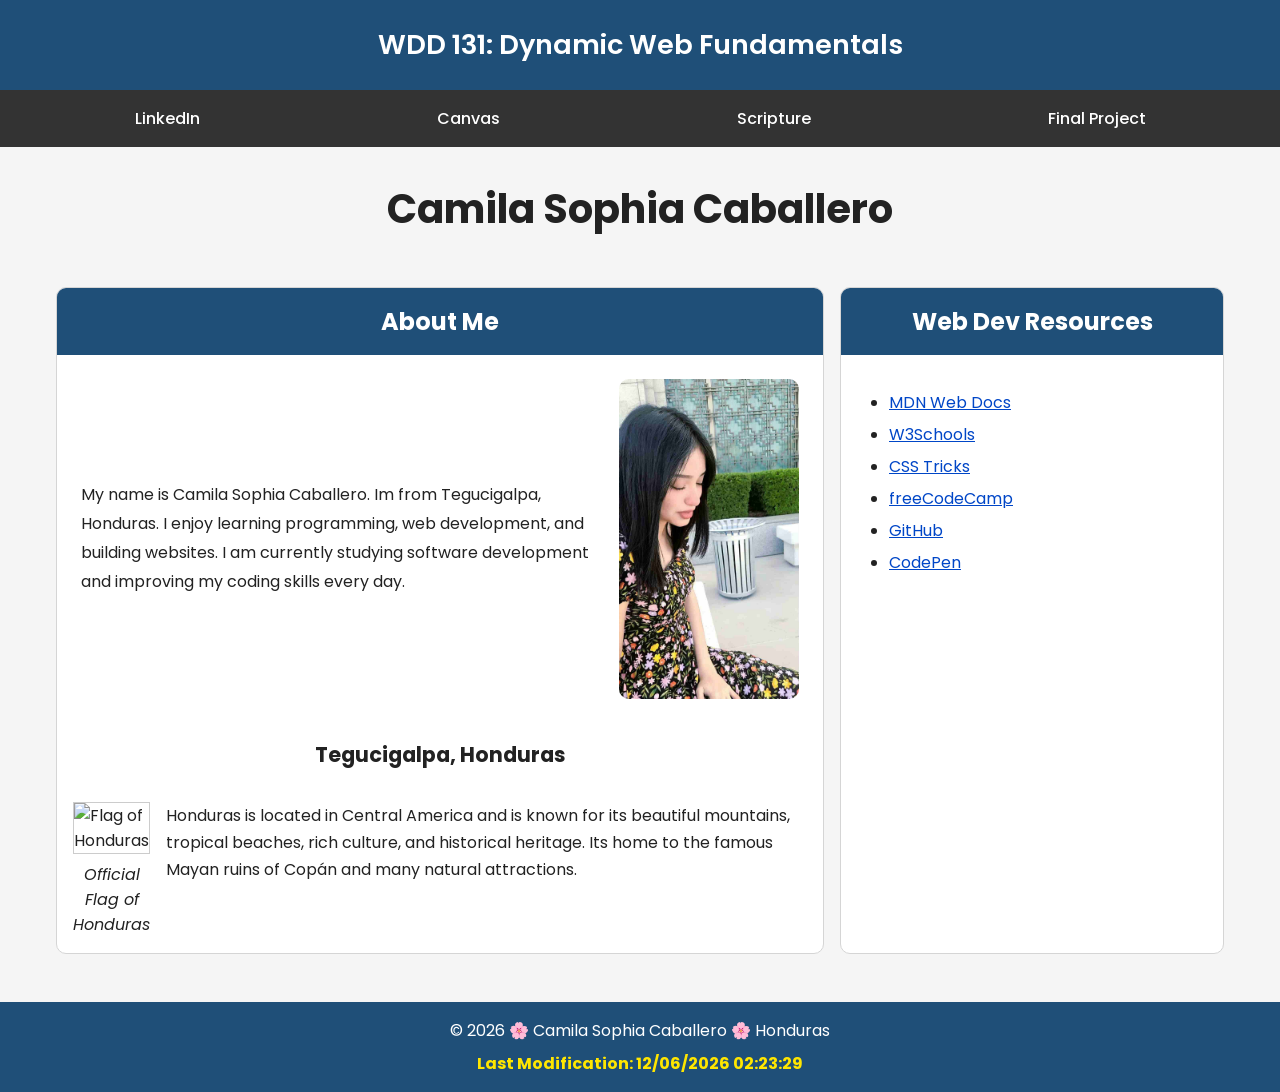
==== index.html @ 95eed08c "Add initial project files including images, HTML, JavaScript, and CSS" ====
<!doctype html>
<html lang="en">
  <head>
    <meta charset="UTF-8" />
    <meta name="viewport" content="width=device-width, initial-scale=1.0" />

    <title>WDD 131 - Dynamic Web Fundamentals - Camila Sophia Caballero</title>

    <meta
      name="description"
      content="WDD 131 - Dynamic Web Fundamentals. Camila Sophia Caballero. Personal home page with web development resources and information about Honduras."
    />

    <meta name="author" content="Camila Sophia Caballero" />

    <link rel="stylesheet" href="styles/base.css" />

    <link rel="preconnect" href="https://fonts.googleapis.com" />
    <link rel="preconnect" href="https://fonts.gstatic.com" crossorigin />
    <link
      href="https://fonts.googleapis.com/css2?family=Poppins:wght@300;400;600;700&display=swap"
      rel="stylesheet"
    />

    <script src="scripts/getdates.js" defer></script>
  </head>

  <body>
    <header>
      <span id="course-title">WDD 131: Dynamic Web Fundamentals</span>

      <nav>
        <a href="https://www.linkedin.com/" target="_blank">LinkedIn</a>
        <a href="https://byupw.instructure.com/" target="_blank">Canvas</a>
        <a
          href="https://www.churchofjesuschrist.org/study/scriptures"
          target="_blank"
          >Scripture</a
        >
        <a href="#">Final Project</a>
      </nav>
    </header>

    <h1>Camila Sophia Caballero</h1>

    <main>
      <section class="card">
        <h2>About Me</h2>

        <div class="about-content">
          <p>
            My name is Camila Sophia Caballero. Im from Tegucigalpa, Honduras. I
            enjoy learning programming, web development, and building websites.
            I am currently studying software development and improving my coding
            skills every day.
          </p>

          <img src="images/profile.jpg" alt="Camila Sophia Caballero" />
        </div>

        <h3>Tegucigalpa, Honduras</h3>

        <div class="country-content">
          <figure>
            <img src="images/hondurasflag.png" alt="Flag of Honduras" />
            <figcaption>Official Flag of Honduras</figcaption>
          </figure>

          <p>
            Honduras is located in Central America and is known for its
            beautiful mountains, tropical beaches, rich culture, and historical
            heritage. Its home to the famous Mayan ruins of Copán and many
            natural attractions.
          </p>
        </div>
      </section>

      <section class="card">
        <h2>Web Dev Resources</h2>

        <ul>
          <li>
            <a href="https://developer.mozilla.org/" target="_blank"
              >MDN Web Docs</a
            >
          </li>
          <li>
            <a href="https://www.w3schools.com/" target="_blank">W3Schools</a>
          </li>
          <li>
            <a href="https://css-tricks.com/" target="_blank">CSS Tricks</a>
          </li>
          <li>
            <a href="https://www.freecodecamp.org/" target="_blank"
              >freeCodeCamp</a
            >
          </li>
          <li><a href="https://github.com/" target="_blank">GitHub</a></li>
          <li><a href="https://codepen.io/" target="_blank">CodePen</a></li>
        </ul>
      </section>
    </main>

    <footer>
      <p>
        &copy; <span id="currentyear"></span>
        🌸 Camila Sophia Caballero 🌸 Honduras
      </p>

      <p id="lastModified"></p>
    </footer>
  </body>
</html>
---- styles/base.css ----
* {
  margin: 0;
  padding: 0;
  box-sizing: border-box;
}

body {
  font-family: "Poppins", sans-serif;
  background-color: #f5f5f5;
  color: #222;
}

header {
  background-color: #1f4f78;
}

#course-title {
  display: block;
  color: white;
  text-align: center;
  font-size: 1.7rem;
  font-weight: 600;
  padding: 1.5rem;
}

nav {
  display: flex;
  justify-content: space-around;
  background-color: #333;
  padding: 1rem;
}

nav a {
  color: white;
  text-decoration: none;
  font-weight: 500;
  transition: 0.3s;
}

nav a:hover {
  color: #ffd700;
}

h1 {
  text-align: center;
  margin: 2rem 0;
  font-size: 2.5rem;
}

main {
  max-width: 1200px;
  margin: 0 auto 2rem auto;
  display: grid;
  grid-template-columns: 2fr 1fr;
  gap: 1rem;
  padding: 1rem;
}

.card {
  background-color: white;
  border: 1px solid #d5d5d5;
  border-radius: 10px;
  overflow: hidden;
}

.card h2 {
  background-color: #1f4f78;
  color: white;
  text-align: center;
  padding: 1rem;
}

.about-content {
  display: flex;
  gap: 1rem;
  align-items: center;
  padding: 1.5rem;
}

.about-content img {
  width: 180px;
  height: auto;
  border-radius: 10px;
}

.about-content p {
  line-height: 1.8;
}

h3 {
  text-align: center;
  margin: 1rem;
  font-size: 1.3rem;
}

.country-content {
  display: flex;
  gap: 1rem;
  padding: 1rem;
}

.country-content img {
  width: 150px;
  border: 1px solid #ccc;
}

.country-content p {
  line-height: 1.7;
}

figcaption {
  text-align: center;
  font-style: italic;
  margin-top: 0.5rem;
}

.card ul {
  padding: 2rem;
  line-height: 2;
}

.card ul li {
  margin-left: 1rem;
}

.card ul a {
  color: #0046c7;
}

footer {
  background-color: #1f4f78;
  color: white;
  text-align: center;
  padding: 1rem;
}

#lastModified {
  color: #ffe600;
  font-weight: bold;
  margin-top: 0.5rem;
}

@media (max-width: 768px) {
  main {
    grid-template-columns: 1fr;
  }

  .about-content,
  .country-content {
    flex-direction: column;
    text-align: center;
  }

  nav {
    flex-direction: column;
    gap: 1rem;
    text-align: center;
  }
}
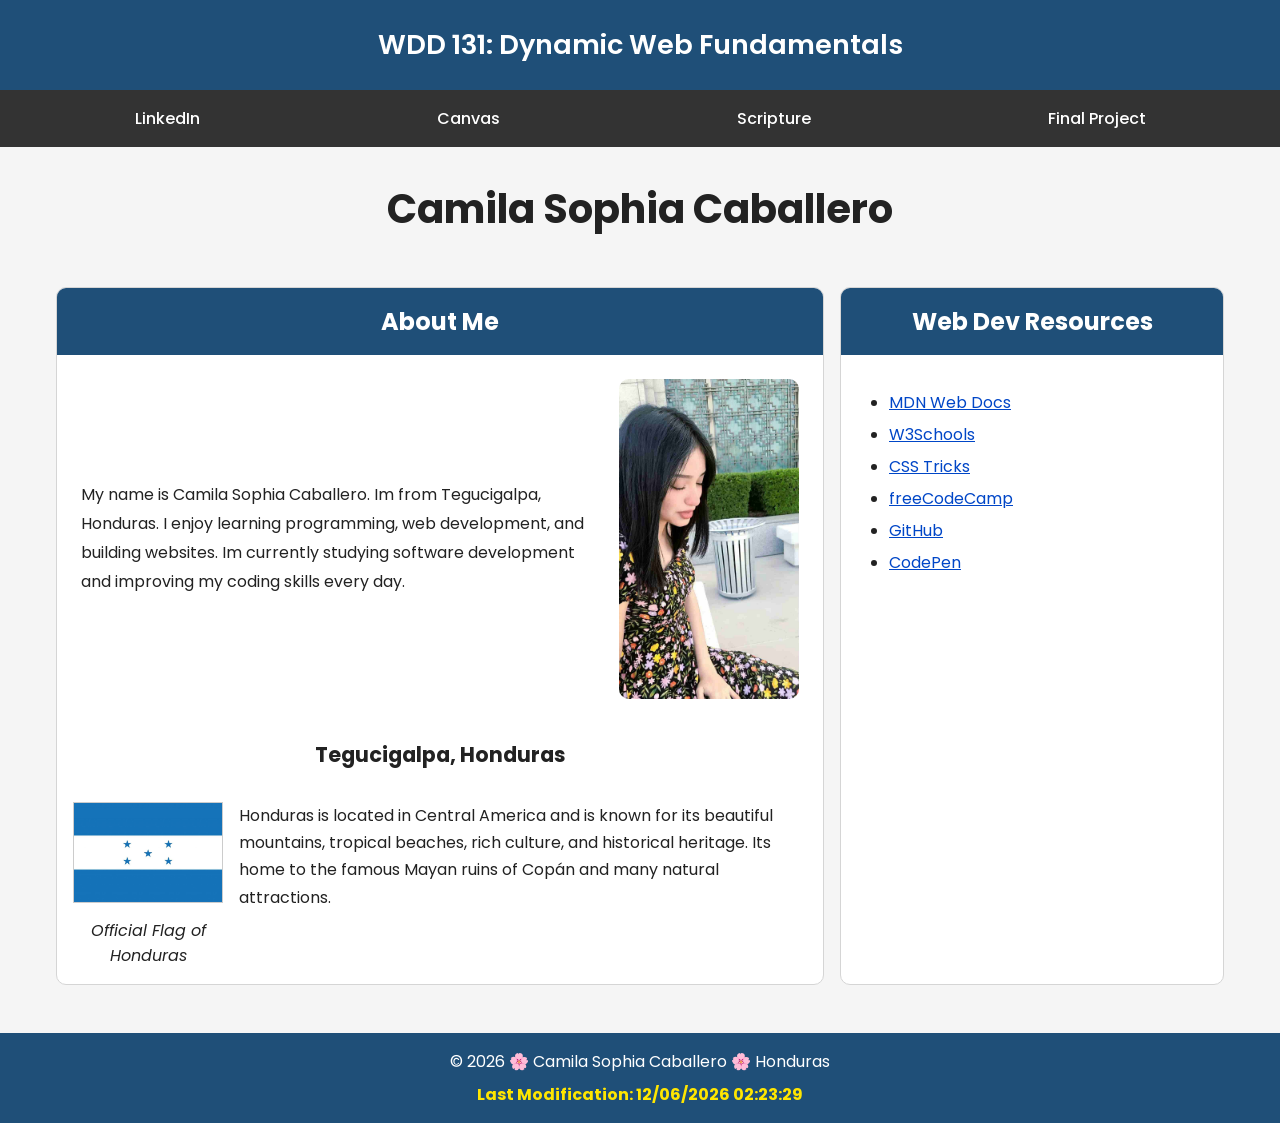
==== commit ea079638: "modified" ====
--- a/index.html
+++ b/index.html
@@ -51,7 +51,7 @@
           <p>
             My name is Camila Sophia Caballero. Im from Tegucigalpa, Honduras. I
             enjoy learning programming, web development, and building websites.
-            I am currently studying software development and improving my coding
+            Im currently studying software development and improving my coding
             skills every day.
           </p>
 
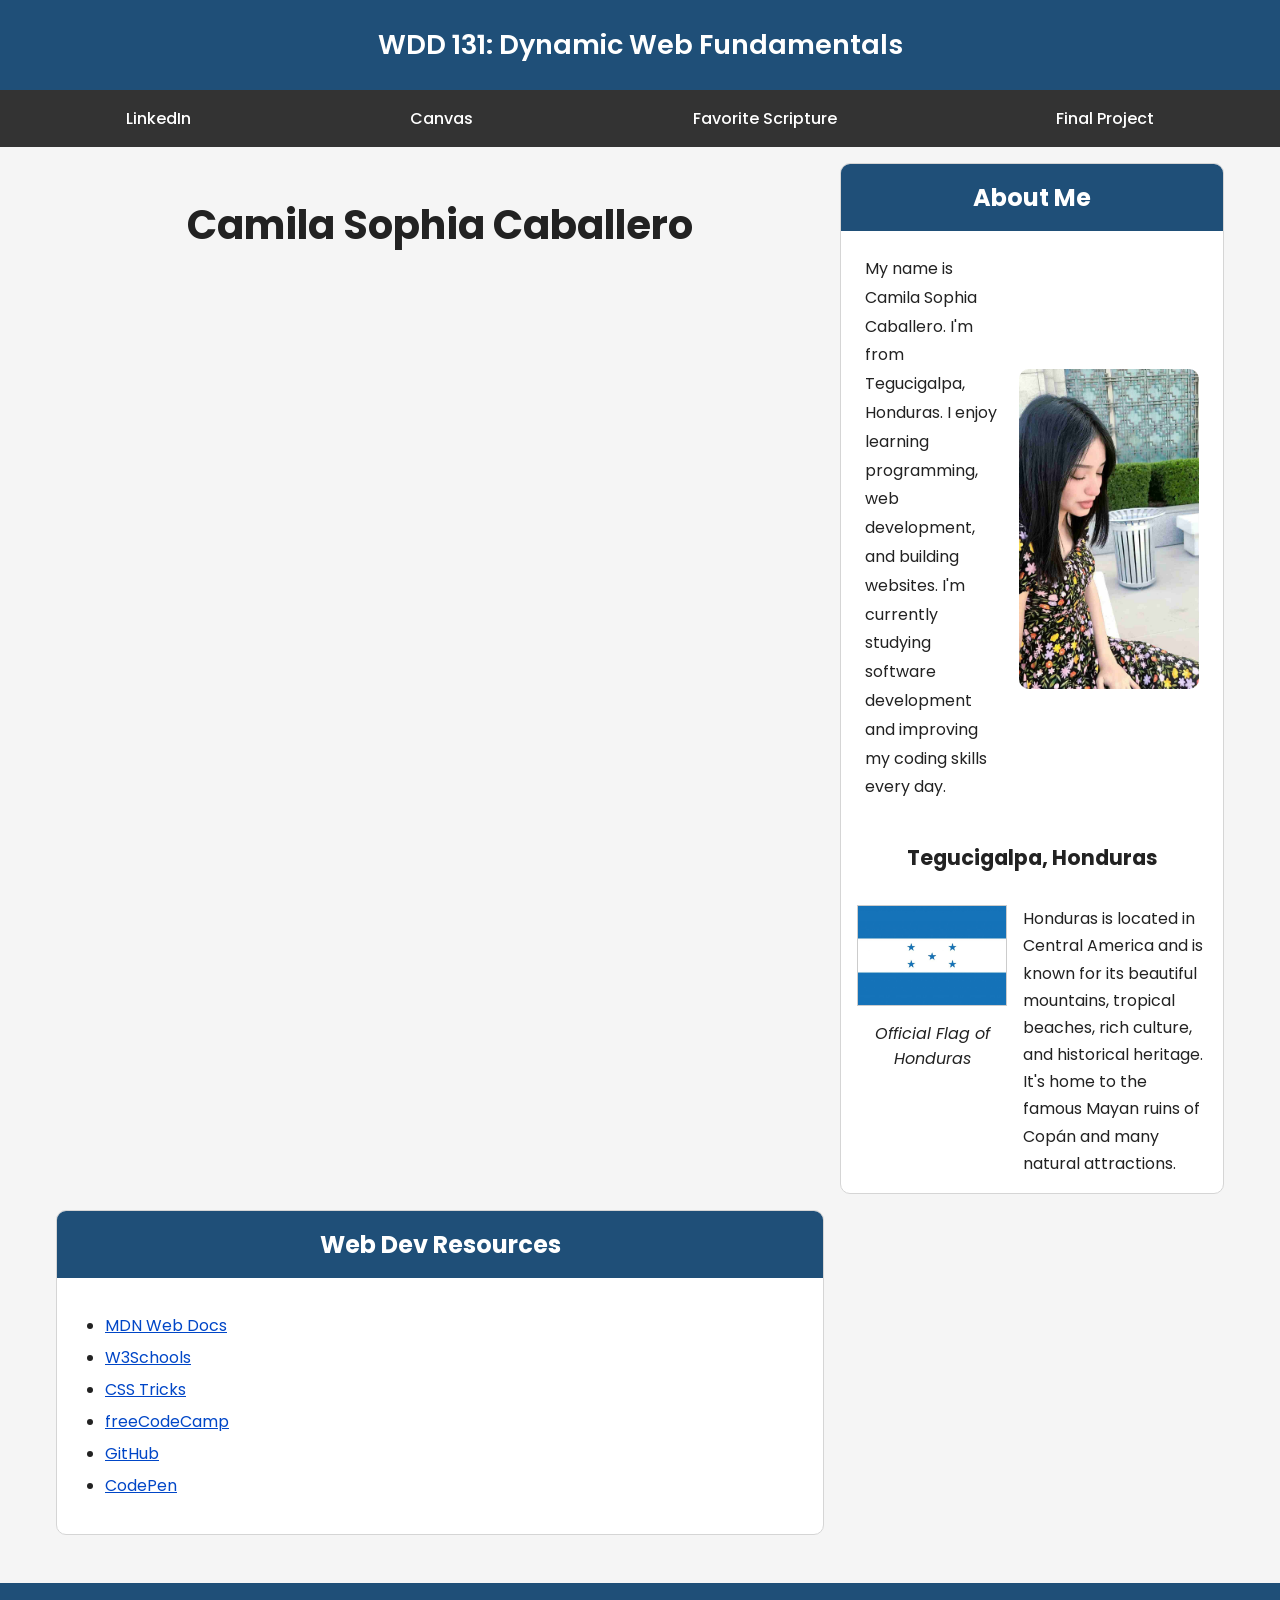
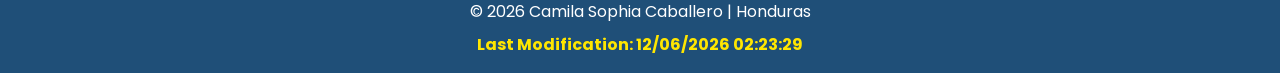
==== commit 4880c54c: "fixed" ====
--- a/index.html
+++ b/index.html
@@ -17,6 +17,7 @@
 
     <link rel="preconnect" href="https://fonts.googleapis.com" />
     <link rel="preconnect" href="https://fonts.gstatic.com" crossorigin />
+
     <link
       href="https://fonts.googleapis.com/css2?family=Poppins:wght@300;400;600;700&display=swap"
       rel="stylesheet"
@@ -31,28 +32,32 @@
 
       <nav>
         <a href="https://www.linkedin.com/" target="_blank">LinkedIn</a>
+
         <a href="https://byupw.instructure.com/" target="_blank">Canvas</a>
+
         <a
           href="https://www.churchofjesuschrist.org/study/scriptures"
           target="_blank"
-          >Scripture</a
         >
+          Favorite Scripture
+        </a>
+
         <a href="#">Final Project</a>
       </nav>
     </header>
 
-    <h1>Camila Sophia Caballero</h1>
+    <main>
+      <h1>Camila Sophia Caballero</h1>
 
-    <main>
       <section class="card">
         <h2>About Me</h2>
 
         <div class="about-content">
           <p>
-            My name is Camila Sophia Caballero. Im from Tegucigalpa, Honduras. I
-            enjoy learning programming, web development, and building websites.
-            Im currently studying software development and improving my coding
-            skills every day.
+            My name is Camila Sophia Caballero. I'm from Tegucigalpa, Honduras.
+            I enjoy learning programming, web development, and building
+            websites. I'm currently studying software development and improving
+            my coding skills every day.
           </p>
 
           <img src="images/profile.jpg" alt="Camila Sophia Caballero" />
@@ -62,14 +67,18 @@
 
         <div class="country-content">
           <figure>
-            <img src="images/hondurasflag.png" alt="Flag of Honduras" />
+            <img
+              src="images/hondurasflag.png"
+              alt="Official Flag of Honduras"
+            />
+
             <figcaption>Official Flag of Honduras</figcaption>
           </figure>
 
           <p>
             Honduras is located in Central America and is known for its
             beautiful mountains, tropical beaches, rich culture, and historical
-            heritage. Its home to the famous Mayan ruins of Copán and many
+            heritage. It's home to the famous Mayan ruins of Copán and many
             natural attractions.
           </p>
         </div>
@@ -80,23 +89,32 @@
 
         <ul>
           <li>
-            <a href="https://developer.mozilla.org/" target="_blank"
-              >MDN Web Docs</a
-            >
+            <a href="https://developer.mozilla.org/" target="_blank">
+              MDN Web Docs
+            </a>
           </li>
+
           <li>
-            <a href="https://www.w3schools.com/" target="_blank">W3Schools</a>
+            <a href="https://www.w3schools.com/" target="_blank"> W3Schools </a>
           </li>
+
           <li>
-            <a href="https://css-tricks.com/" target="_blank">CSS Tricks</a>
+            <a href="https://css-tricks.com/" target="_blank"> CSS Tricks </a>
           </li>
+
           <li>
-            <a href="https://www.freecodecamp.org/" target="_blank"
-              >freeCodeCamp</a
-            >
+            <a href="https://www.freecodecamp.org/" target="_blank">
+              freeCodeCamp
+            </a>
           </li>
-          <li><a href="https://github.com/" target="_blank">GitHub</a></li>
-          <li><a href="https://codepen.io/" target="_blank">CodePen</a></li>
+
+          <li>
+            <a href="https://github.com/" target="_blank"> GitHub </a>
+          </li>
+
+          <li>
+            <a href="https://codepen.io/" target="_blank"> CodePen </a>
+          </li>
         </ul>
       </section>
     </main>
@@ -104,7 +122,7 @@
     <footer>
       <p>
         &copy; <span id="currentyear"></span>
-        🌸 Camila Sophia Caballero 🌸 Honduras
+        Camila Sophia Caballero | Honduras
       </p>
 
       <p id="lastModified"></p>
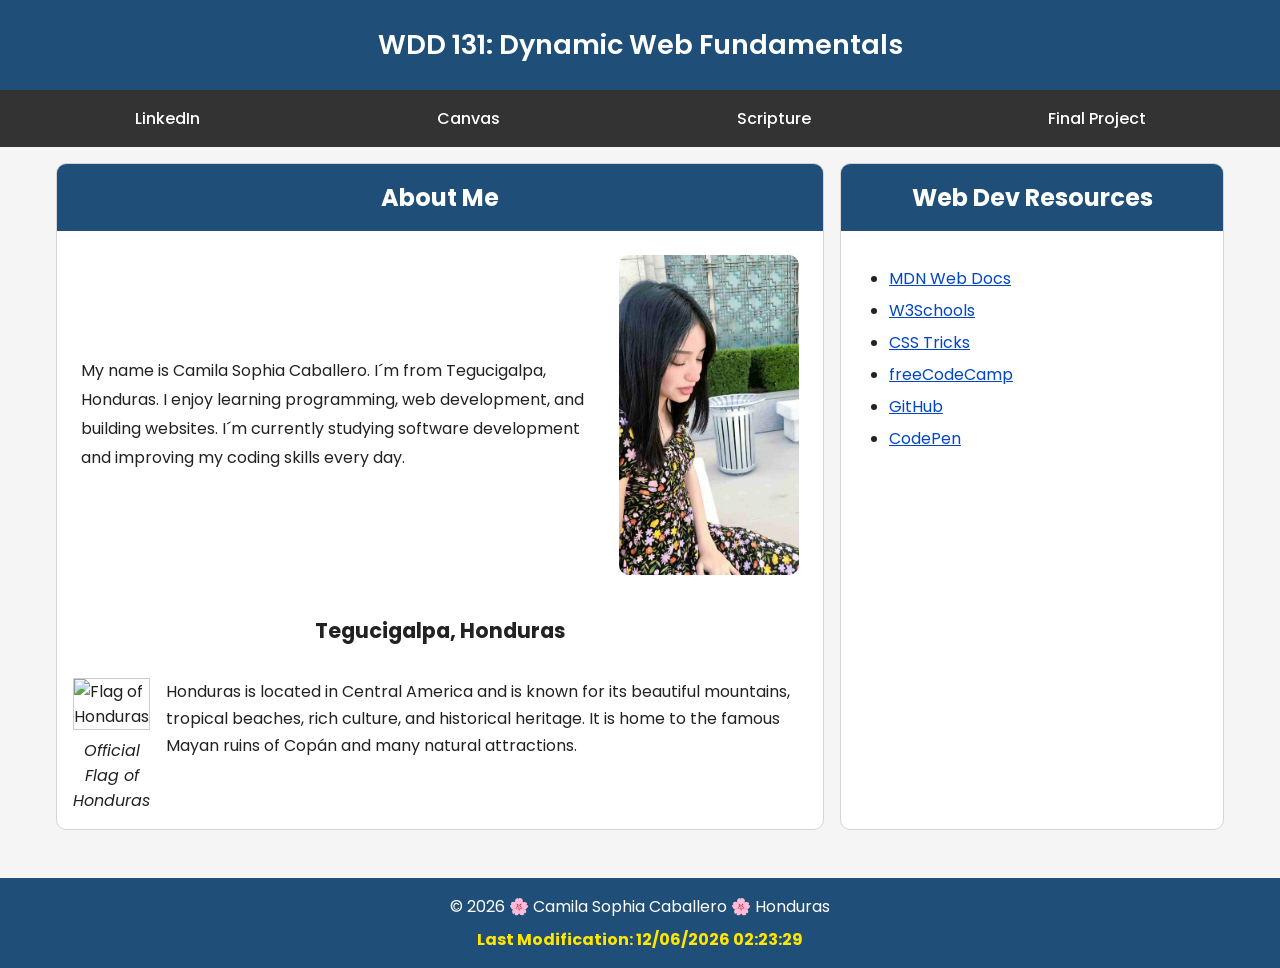
==== commit 5692ce0e: "Refactor main layout and adjust flex properties for better responsiveness" ====
--- a/index.html
+++ b/index.html
@@ -17,7 +17,6 @@
 
     <link rel="preconnect" href="https://fonts.googleapis.com" />
     <link rel="preconnect" href="https://fonts.gstatic.com" crossorigin />
-
     <link
       href="https://fonts.googleapis.com/css2?family=Poppins:wght@300;400;600;700&display=swap"
       rel="stylesheet"
@@ -32,31 +31,25 @@
 
       <nav>
         <a href="https://www.linkedin.com/" target="_blank">LinkedIn</a>
-
         <a href="https://byupw.instructure.com/" target="_blank">Canvas</a>
-
         <a
           href="https://www.churchofjesuschrist.org/study/scriptures"
           target="_blank"
+          >Scripture</a
         >
-          Favorite Scripture
-        </a>
-
         <a href="#">Final Project</a>
       </nav>
     </header>
 
     <main>
-      <h1>Camila Sophia Caballero</h1>
-
       <section class="card">
         <h2>About Me</h2>
 
         <div class="about-content">
           <p>
-            My name is Camila Sophia Caballero. I'm from Tegucigalpa, Honduras.
+            My name is Camila Sophia Caballero. I´m from Tegucigalpa, Honduras.
             I enjoy learning programming, web development, and building
-            websites. I'm currently studying software development and improving
+            websites. I´m currently studying software development and improving
             my coding skills every day.
           </p>
 
@@ -67,18 +60,14 @@
 
         <div class="country-content">
           <figure>
-            <img
-              src="images/hondurasflag.png"
-              alt="Official Flag of Honduras"
-            />
-
+            <img src="images/honduras-flag.png" alt="Flag of Honduras" />
             <figcaption>Official Flag of Honduras</figcaption>
           </figure>
 
           <p>
             Honduras is located in Central America and is known for its
             beautiful mountains, tropical beaches, rich culture, and historical
-            heritage. It's home to the famous Mayan ruins of Copán and many
+            heritage. It is home to the famous Mayan ruins of Copán and many
             natural attractions.
           </p>
         </div>
@@ -89,32 +78,23 @@
 
         <ul>
           <li>
-            <a href="https://developer.mozilla.org/" target="_blank">
-              MDN Web Docs
-            </a>
+            <a href="https://developer.mozilla.org/" target="_blank"
+              >MDN Web Docs</a
+            >
           </li>
-
           <li>
-            <a href="https://www.w3schools.com/" target="_blank"> W3Schools </a>
+            <a href="https://www.w3schools.com/" target="_blank">W3Schools</a>
           </li>
-
           <li>
-            <a href="https://css-tricks.com/" target="_blank"> CSS Tricks </a>
+            <a href="https://css-tricks.com/" target="_blank">CSS Tricks</a>
           </li>
-
           <li>
-            <a href="https://www.freecodecamp.org/" target="_blank">
-              freeCodeCamp
-            </a>
+            <a href="https://www.freecodecamp.org/" target="_blank"
+              >freeCodeCamp</a
+            >
           </li>
-
-          <li>
-            <a href="https://github.com/" target="_blank"> GitHub </a>
-          </li>
-
-          <li>
-            <a href="https://codepen.io/" target="_blank"> CodePen </a>
-          </li>
+          <li><a href="https://github.com/" target="_blank">GitHub</a></li>
+          <li><a href="https://codepen.io/" target="_blank">CodePen</a></li>
         </ul>
       </section>
     </main>
@@ -122,7 +102,7 @@
     <footer>
       <p>
         &copy; <span id="currentyear"></span>
-        Camila Sophia Caballero | Honduras
+        🌸 Camila Sophia Caballero 🌸 Honduras
       </p>
 
       <p id="lastModified"></p>
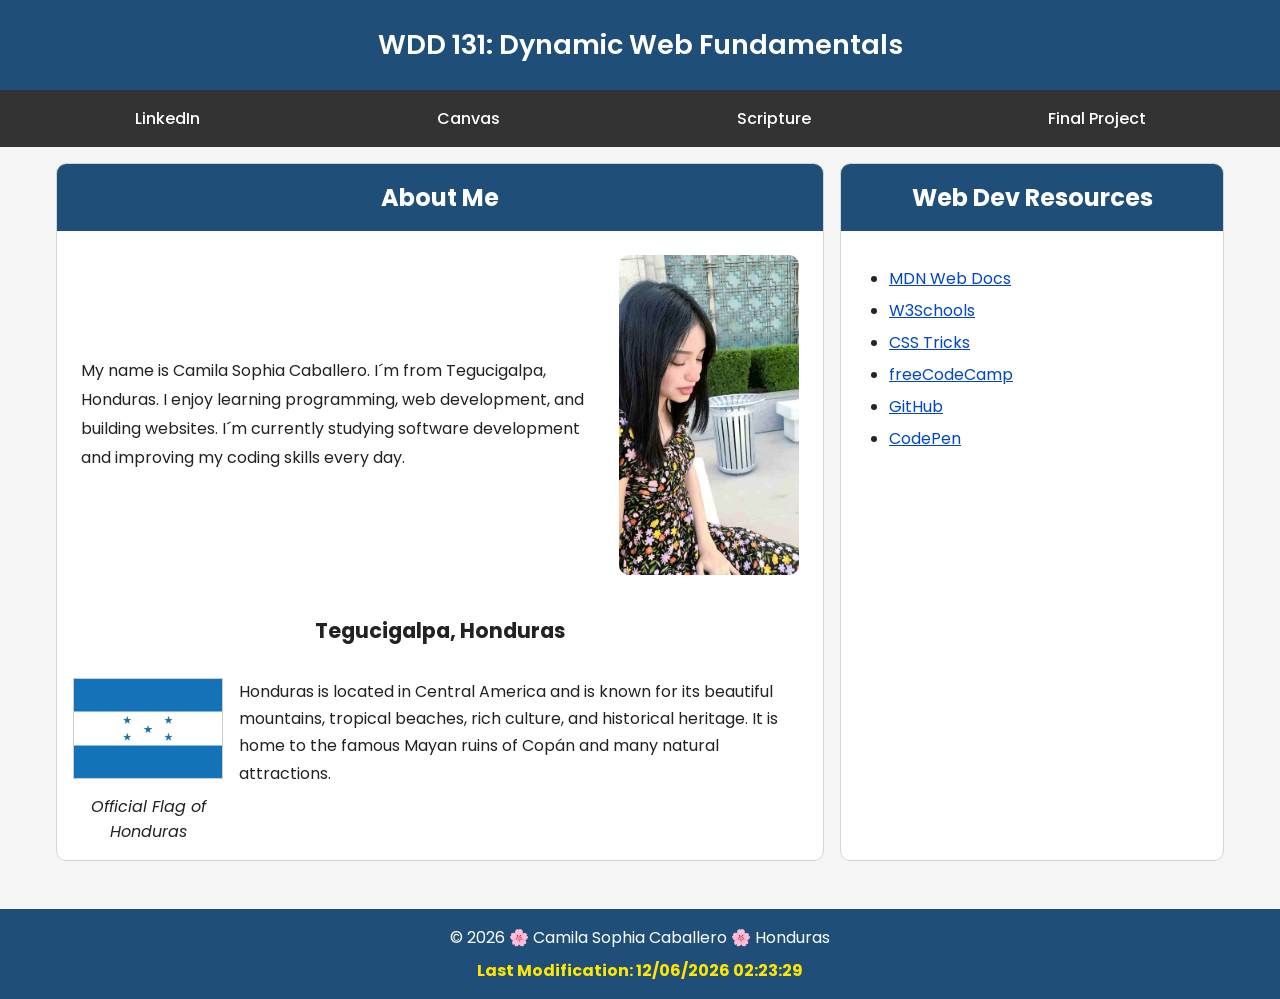
==== commit 2a8bdfb4: "typo error" ====
--- a/index.html
+++ b/index.html
@@ -60,7 +60,7 @@
 
         <div class="country-content">
           <figure>
-            <img src="images/honduras-flag.png" alt="Flag of Honduras" />
+            <img src="images/hondurasflag.png" alt="Flag of Honduras" />
             <figcaption>Official Flag of Honduras</figcaption>
           </figure>
 
